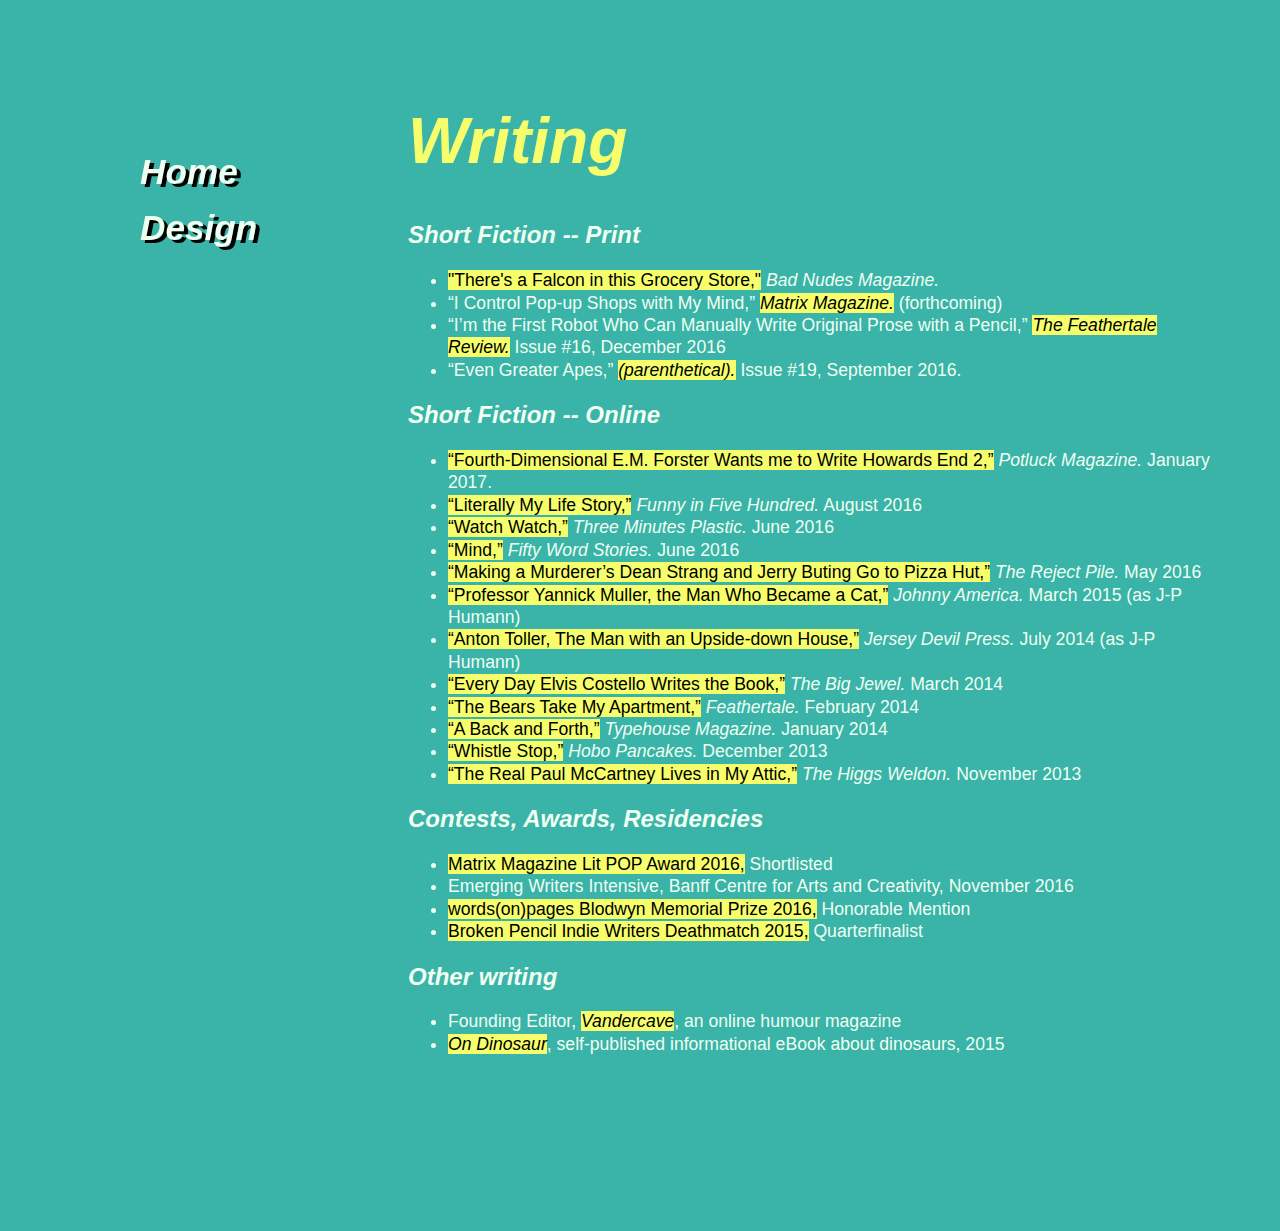
==== writing/index.html @ 1999d11a "Add files via upload" ====
<!--get header-->

<!doctype html>

<html lang="en-ca">

	<head>
		<meta charset="utf-8">

		<title>Jordan Moffatt dot Website</title>

		<link href="../css/normalize.css" rel="stylesheet">
		<link href="../css/styles.css" rel="stylesheet">

		<script src="../js/modernizr-custom.js"></script>
		<script src="http://ajax.googleapis.com/ajax/libs/jquery/1.11.1/jquery.min.js"></script>
		<meta name=”viewport” content=”width=device-width, initial-scale=1.0”>
	</head>



	<body>
		<div class="wrapper">


				<div class="col-side">
<!--sidebar-->
					<nav class="side-nav">
						<ul>
							<li><a href="../index.html">Home</a></li>
							<li><a href="../design/index.html">Design</a></li>
						</ul>
					</nav>
<!--top-->
          <nav class="top-nav">
            <ul>
              <li><a href="../index.html">Home</a></li>
              <li><a href="../design/index.html">Design</a></li>
            </ul>
          </nav>
				</div>
				<div class="col-main">
						<h1><em>Writing</h1>
            <h2>Short Fiction -- Print</h2>
              <ul class="list">
                <li><a href="http://badnudes.com/#Moffatt">"There's a Falcon in this Grocery Store,"</a><em> Bad Nudes Magazine.</em></li>
                <li>“I Control Pop-up Shops with My Mind,” <em><a href="http://www.matrix-magazine.org">Matrix Magazine.</a></em> (forthcoming)</li>
                <li>“I’m the First Robot Who Can Manually Write Original Prose with a Pencil,” <em><a class="link" href="http://feathertale.com">The Feathertale Review.</a></em> Issue #16, December 2016</li>
                <li>“Even Greater Apes,” <em><a href="http://www.wordsonpagespress.com/parenthetical/fifteen/">(parenthetical).</a></em> Issue #19, September 2016.</li>
              </ul>
            <h2>Short Fiction -- Online</h2>
              <ul class="list">
                <li><a href="http://potluckmag.com/2017/2017/1/13/fourth-dimensional-em-forster-wants-me-to-write-howards-end-2">“Fourth-Dimensional E.M. Forster Wants me to Write Howards End 2,”</a> <em>Potluck Magazine.</em> January 2017.</li>
                <li><a href="http://www.funnyinfivehundred.com/2016/08/funny-short-stories-literally-my-life-story.html">“Literally My Life Story,”</a> <em>Funny in Five Hundred.</em> August 2016</li>
                <li><a href="http://threeminuteplasticmag.blogspot.ca/2016/06/watch-watch-by-jordan-moffatt.html">“Watch Watch,”</a><em> Three Minutes Plastic.</em> June 2016</li>
                <li><a href="https://fiftywordstories.com/2016/06/21/jordan-moffat-mind/">“Mind,”</a><em> Fifty Word Stories.</em> June 2016</li>
                <li><a href="http://rejectpile.com/making-murderers-dean-strang-jerry-buting-go-pizza-hut/">“Making a Murderer’s Dean Strang and Jerry Buting Go to Pizza Hut,”</a><em> The Reject Pile.</em> May 2016</li>
                <li><a href="http://johnnyamerica.com/archives/2015/03/27/07.00.00/">“Professor Yannick Muller, the Man Who Became a Cat,”</a> <em>Johnny America.</em> March 2015 (as J-P Humann)</li>
                <li><a href="http://www.jerseydevilpress.com/?page_id=6173">“Anton Toller, The Man with an Upside-down House,”</a> <em>Jersey Devil Press.</em> July 2014 (as J-P Humann)</li>
                <li><a href="http://www.thebigjewel.com/every-day-elvis-costello-writes-the-book">“Every Day Elvis Costello Writes the Book,”</a> <em>The Big Jewel.</em> March 2014</li>
                <li><a href="http://feathertale.com/short-fiction/the-bears-take-my-apartment/">“The Bears Take My Apartment,”</a> <em>Feathertale.</em> February 2014</li>
                <li><a href="http://peoples-ink.com/wp-content/Typehouse/typehouse-issue01-jan2014.pdf">“A Back and Forth,”</a> <em>Typehouse Magazine.</em> January 2014</li>
                <li><a href="http://www.hobopancakes.com/2013/12/01/department-of-human-resources-14/">“Whistle Stop,”</a> <em>Hobo Pancakes.</em> December 2013</li>
                <li><a href="http://thehiggsweldon.com/paul-mccartney-lives-in-my-attic/">“The Real Paul McCartney Lives in My Attic,”</a><em> The Higgs Weldon.</em> November 2013</li>
              </ul>
              <h2>Contests, Awards, Residencies</h2>
                <ul class="list">
                  <li><a href="http://www.matrix-magazine.org/litpopawards">Matrix Magazine Lit POP Award 2016,</a> Shortlisted</li>
                  <li>Emerging Writers Intensive, Banff Centre for Arts and Creativity, November 2016</li>
                  <li><a href="http://www.wordsonpagespress.com/blodwyn/">words(on)pages Blodwyn Memorial Prize 2016,</a> Honorable Mention</li>
                  <li><a href="http://www.brokenpencil.com/deathmatch-2015/my-dog-is-confucius-yes-that-confucius">Broken Pencil Indie Writers Deathmatch 2015,</a> Quarterfinalist</li>
                </ul>
              <h2>Other writing</h2>
              <ul class="list">
                <li>Founding Editor, <a href="http://vandercave.com"><em>Vandercave</a></em>, an online humour magazine</li>
                <li><em><a href="https://itunes.apple.com/us/book/on-dinosaur/id1072507709?ls=1&mt=11">On Dinosaur</a></em>, self-published informational eBook about dinosaurs, 2015</li>
              </ul>

				</div>

	</body>

</html>
---- css/styles.css ----
body {
	font-family: Helvetica, sans-serif;
	color: #effff0;
	background-color: #3ab3a9;
	font-style: normal;

}

p {
	font-style: normal;
}

ul {
	font-style: normal;
}
.list {
	line-height: 140%;
}

.list li {

}

.list li a:link {
	color: #000;
	text-decoration: none;
	background-color: #f6ff6b;

}
.list li a:visited {
		color: #000;
}

.list li a:hover {
	color: #000;
	text-shadow: none;
	text-decoration: underline;
	background-color: #f6ff6b;

}


p a:link {
	color: #000;
	text-decoration: none;
	background-color: #f6ff6b;

}
p a:visited {
		color: #000;
}

p a:hover {
	color: #000;
	text-shadow: none;
	text-decoration: underline;
	background-color: #f6ff6b;

}

img {
	max-width: 100%;
	height: auto;
}

.col-main {
	width: 95%;
	float: right;
	margin-top: 2%;
	margin-left: 5%;
	margin-bottom: 10em;
	position: relative;
}


.top-nav {
	display: block;
	width: 95%;
	margin-left: 2%;
	position: relative;
}

.side-nav {
	display: none;
}

nav.top-nav ul {
    list-style-type: none;
    margin: 0;
    padding: 0;
    overflow: hidden;
    top: 0;
    width: 100%;
}

nav.top-nav li {
    float: left;
}

nav.top-nav li a {
    display: block;
    text-align: center;
    padding: 14px 16px;
    text-decoration: none;
		font-size: 2em;
		font-style: italic;
		font-weight: bold;
		color: #effff0;
		text-shadow: 4px 3px #000;
}

ul.items li a {
	font-style: normal;
}

h1 {
	color: #f6ff6b;
	font-size: 300%;
}

@media only screen and (min-width: 20em) {
		.wrapper {
			width: 20em;
			margin: 2% auto;
			margin-top: 2%;
		}

		p {
			font-size: 1.2em;

		}
}


@media only screen and (min-width: 30em) {
		.wrapper {
			width: 30em;
			margin: 2% auto;
			margin-top: 2%;
		}

		p {
			font-size: 1.2em;

		}
}
@media only screen and (min-width: 48em) {
		.wrapper {
			width: 48em;
			margin: 2% auto;
			margin-top: 2%;
			}


		h1 {
			font-size: 2.8em;
		}
		p {
			font-size: 1em;
		}


	}
@media only screen and (min-width: 60em) {
	.wrapper {
		width: 60em;
	}

	h1 {
		font-size: 3.2em;
	}

.top-nav {
		display: none;
	}

.side-nav {
		display: block;
	}

	.col-main {
		width: 70%;
		float: right;
		margin-top: 2%;
		margin-left: 5%;
		position: relative;
	}

	.col-side {
		width: 20%;
		float: left;
		margin-right: 5%;
		margin-top: 2%;
		position: fixed;
		height: 100%;

	}

	.col-side p {
		font-size: 0.8em;
	}

	nav.side-nav ul {
			list-style-type: none;
			margin-top: 5em;
			margin-left: 25%;
			padding: 0;
			width: 50%;
			height: auto;
	}

	nav.side-nav li a {
			display: block;
			font-size: 2em;
			font-style: italic;
			font-weight: bold;
			color: #effff0;
			text-shadow: 4px 3px #000;
			padding: 8px 16px;
			text-decoration: none;
	}

	nav.side-nav li a.active {
			color: black;
	}

	nav.side-nav li a:hover:not(.active) {
			color: #effff0;
			text-shadow: none;
	}

}

@media only screen and (min-width: 72.5em) {
	.wrapper {
		width: 72.5em;
		margin-top: 3%;
	}

	h1 {
		font-size: 4em;
	}
	p {
		font-size: 1.1em;
	}

	li {
		font-size: 1.1em;
	}

}
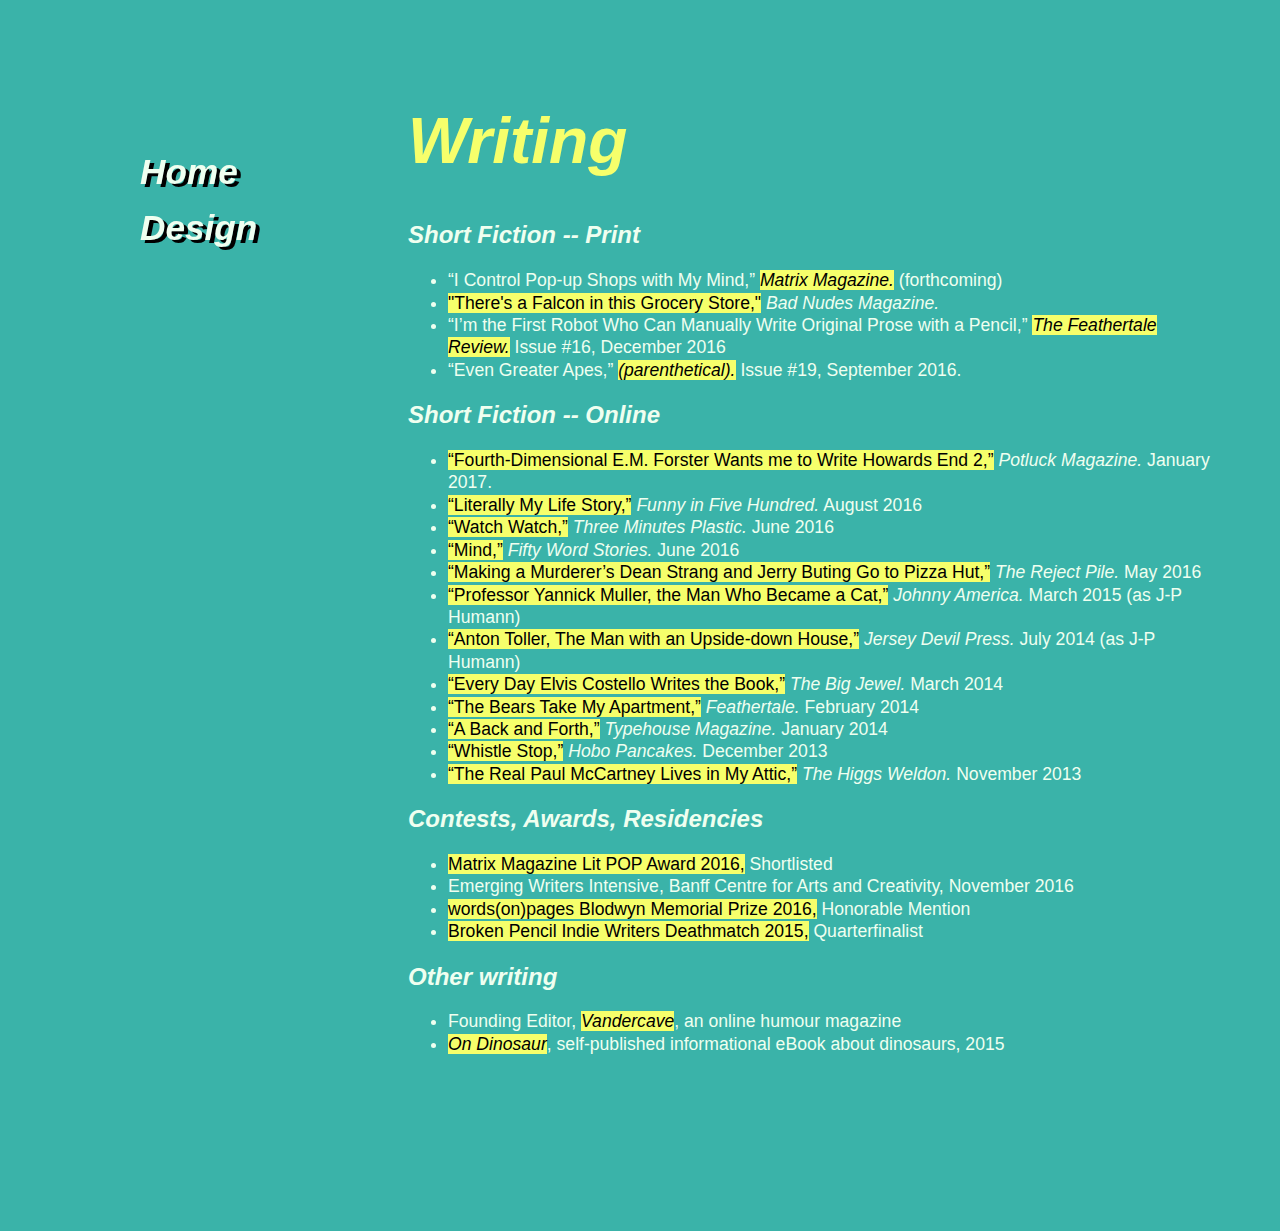
==== commit 15fe37a1: "moved pop-ups to top" ====
--- a/writing/index.html
+++ b/writing/index.html
@@ -43,8 +43,8 @@
 						<h1><em>Writing</h1>
             <h2>Short Fiction -- Print</h2>
               <ul class="list">
+								<li>“I Control Pop-up Shops with My Mind,” <em><a href="http://www.matrix-magazine.org">Matrix Magazine.</a></em> (forthcoming)</li>
                 <li><a href="http://badnudes.com/#Moffatt">"There's a Falcon in this Grocery Store,"</a><em> Bad Nudes Magazine.</em></li>
-                <li>“I Control Pop-up Shops with My Mind,” <em><a href="http://www.matrix-magazine.org">Matrix Magazine.</a></em> (forthcoming)</li>
                 <li>“I’m the First Robot Who Can Manually Write Original Prose with a Pencil,” <em><a class="link" href="http://feathertale.com">The Feathertale Review.</a></em> Issue #16, December 2016</li>
                 <li>“Even Greater Apes,” <em><a href="http://www.wordsonpagespress.com/parenthetical/fifteen/">(parenthetical).</a></em> Issue #19, September 2016.</li>
               </ul>
